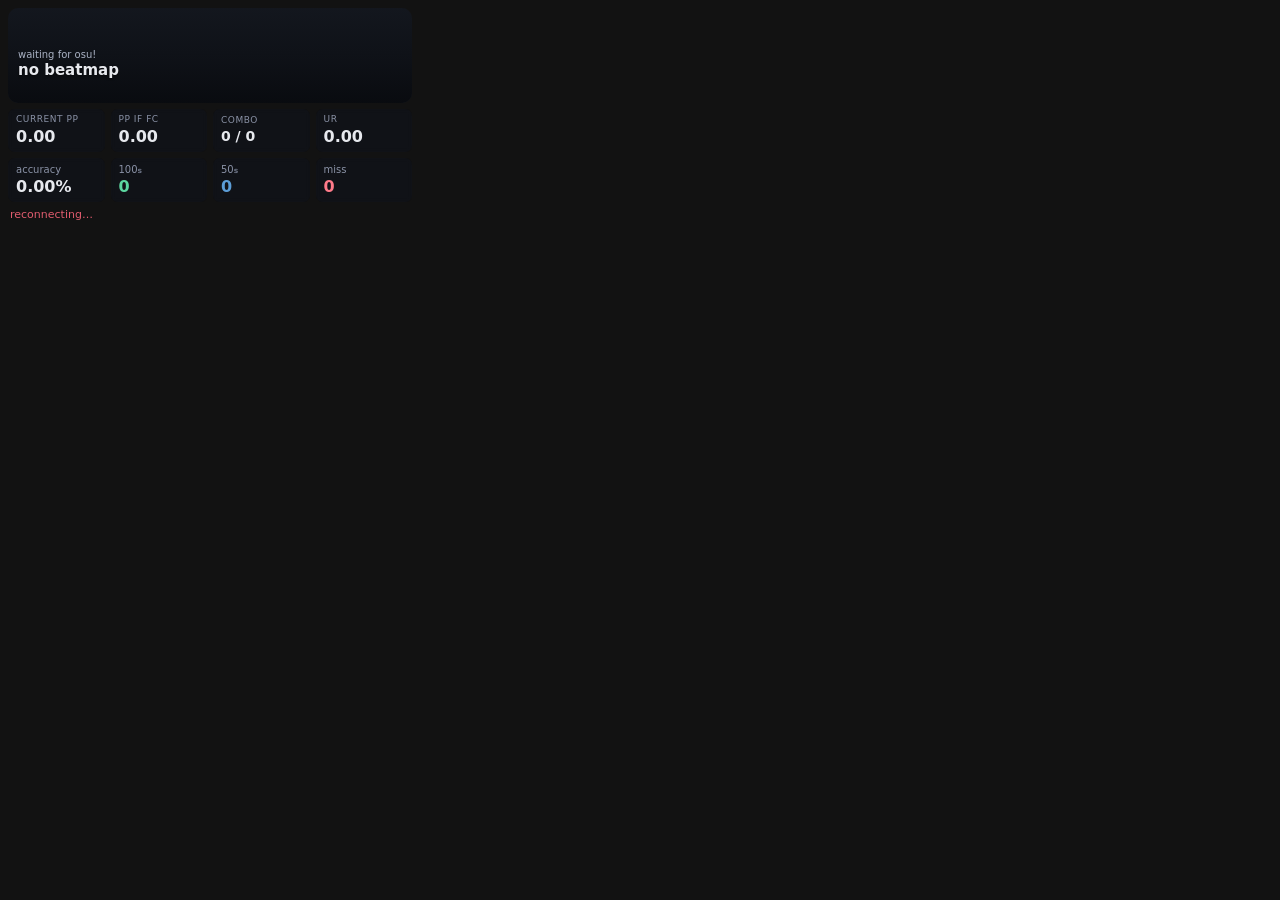
==== browser_overlays/rtosu Example/index.html @ 7a3bafbb "feat(overlays): host tosu v2 compatible browser overlays for OBS Adds browser_overlays/, a directory" ====
<!DOCTYPE html>
<html lang="en">
<head>
<meta charset="utf-8">
<title>rtosu Example</title>
<link rel="stylesheet" href="index.css">
<script src="index.js" defer></script>
</head>
<body>
<div class="panel">
  <!-- Map art is stretched across the whole header so it reads as a banner
       rather than a thumbnail. The gradient keeps the text legible. -->
  <header class="banner" id="banner">
    <div class="banner-text">
      <div class="artist" id="artist">waiting for osu!</div>
      <div class="title" id="title">no beatmap</div>
      <div class="diff" id="diff">&nbsp;</div>
    </div>
  </header>

  <div class="stats">
    <div class="stat">
      <span class="label">current pp</span>
      <span class="value" id="pp">0.00</span>
    </div>
    <div class="stat">
      <span class="label">pp if FC</span>
      <span class="value" id="ppfc">0.00</span>
    </div>
    <div class="stat stat-combo">
      <span class="label">combo</span>
      <span class="value" id="combo">0 / 0</span>
    </div>
    <div class="stat">
      <span class="label">ur</span>
      <span class="value" id="ur">0.00</span>
    </div>
  </div>

  <div class="stats hits" id="hitsRow">
    <div class="stat hit hit-acc">
      <span class="label label-plain">accuracy</span>
      <span class="value" id="acc">0.00%</span>
    </div>
    <div class="stat hit hit-100">
      <span class="label label-plain">100<span class="unit">s</span></span>
      <span class="value" id="hit100">0</span>
    </div>
    <div class="stat hit hit-50">
      <span class="label label-plain">50<span class="unit">s</span></span>
      <span class="value" id="hit50">0</span>
    </div>
    <div class="stat hit hit-miss">
      <span class="label label-plain">miss</span>
      <span class="value" id="hitMiss">0</span>
    </div>
  </div>

  <div class="tourney" id="tourney" hidden>
    <div class="tourney-title">tournament clients <span class="count" id="clientCount"></span></div>
    <div class="players" id="players"></div>
  </div>

  <footer class="footer">
    <span class="state" id="state">connecting&hellip;</span>
    <span class="mods" id="mods" hidden></span>
  </footer>
</div>
</body>
</html>
---- browser_overlays/rtosu Example/index.css ----
/* rtosu Example overlay.
 *
 * Fully transparent: the panel has no fill, border, or shadow, so only the
 * stat cards float over the stream. The map art is stretched across the whole
 * header as a cover banner.
 *
 * Sizing follows the Resolution in metadata.txt (420x230).
 */

:root {
  color-scheme: dark;
}

* {
  box-sizing: border-box;
  margin: 0;
  padding: 0;
}

html,
body {
  width: 420px;
  height: 230px;
  overflow: hidden;
  background: transparent;
  font: 14px/1.3 "Segoe UI", system-ui, sans-serif;
  color: #e7e9ee;
  -webkit-font-smoothing: antialiased;
}

.panel {
  display: flex;
  flex-direction: column;
  gap: 6px;
  width: 420px;
  height: 230px;
  padding: 8px;
}

/* --- map banner --- */

.banner {
  display: flex;
  /* Grows to absorb the leftover height so the art fills the whole element. */
  flex: 1 1 auto;
  min-height: 76px;
  align-items: flex-end;
  padding: 8px 10px;
  border-radius: 10px;
  /* Filled in by JS with the loaded map's background. */
  background: #161a22 center/cover no-repeat;
  /* Scrim so the text stays readable over any artwork. */
  position: relative;
  isolation: isolate;
}

.banner::before {
  content: "";
  position: absolute;
  inset: 0;
  z-index: -1;
  border-radius: inherit;
  background: linear-gradient(
    to top,
    rgba(8, 10, 14, 0.92) 0%,
    rgba(8, 10, 14, 0.55) 45%,
    rgba(8, 10, 14, 0.2) 100%
  );
}

.banner-text {
  min-width: 0;
}

.artist {
  font-size: 10px;
  color: #aab2c4;
  white-space: nowrap;
  overflow: hidden;
  text-overflow: ellipsis;
}

.title {
  font-size: 15px;
  font-weight: 600;
  white-space: nowrap;
  overflow: hidden;
  text-overflow: ellipsis;
  text-shadow: 0 1px 3px rgba(0, 0, 0, 0.7);
}

.diff {
  font-size: 11px;
  font-weight: 600;
}

/* --- stat cards --- */

.stats {
  display: grid;
  flex: 0 0 auto;
  grid-template-columns: repeat(4, 1fr);
  gap: 6px;
}

/* A tournament client list takes the place of the hit counts. */
body.tournament .stats.hits {
  display: none;
}

.stat {
  display: flex;
  flex-direction: column;
  gap: 1px;
  padding: 5px 8px;
  border-radius: 7px;
  background: rgba(16, 19, 25, 0.72);
  backdrop-filter: blur(2px);
}

/* Keep the stat cards a uniform height even if a value is wide. */
.stat {
  justify-content: center;
}

.label {
  font-size: 9px;
  text-transform: uppercase;
  letter-spacing: 0.06em;
  color: #8b93a7;
}

/* Judgement labels read as counts, not headings. Uppercasing turned "50s" into
 * "50S", which is easy to misread as "505" at a distance. */
.label-plain {
  text-transform: none;
  letter-spacing: 0;
  font-size: 10px;
}

/* The plural marker is set smaller so it never competes with the digits. */
.unit {
  font-size: 7.5px;
  font-weight: 600;
  color: #6d7486;
}

.value {
  font-size: 16px;
  font-weight: 600;
  line-height: 1.25;
  font-variant-numeric: tabular-nums;
  /* Two numbers must never wrap, or the row heights drift apart. */
  white-space: nowrap;
}

/* Combo carries two numbers, so it needs a little less type. */
.stat-combo .value {
  font-size: 14px;
}

/* osu! judgement colours */
.hit-100 .value {
  color: #5cd6a0;
}

.hit-50 .value {
  color: #5c9dd6;
}

.hit-miss .value {
  color: #ff7b8a;
}

/* A miss count of zero should not shout. */
.hit-miss.quiet .value {
  color: #6b7280;
}

/* Accuracy is coloured by the current grade, which JS sets inline. The
 * ungraded state keeps the default text colour. */
.hit-acc .value {
  color: #e7e9ee;
}

.hit-acc.graded .value {
  color: inherit;
}

/* --- tournament client list --- */

.tourney {
  display: flex;
  flex: 1 1 auto;
  flex-direction: column;
  gap: 3px;
  min-height: 0;
  padding: 6px 8px;
  border-radius: 8px;
  background: rgba(16, 19, 25, 0.72);
}

.tourney[hidden] {
  display: none;
}

.tourney-title {
  flex: 0 0 auto;
  font-size: 9px;
  text-transform: uppercase;
  letter-spacing: 0.06em;
  color: #8b93a7;
}

.tourney-title .count {
  color: #b6bdcd;
}

.players {
  display: flex;
  flex: 1 1 auto;
  flex-direction: column;
  gap: 2px;
  min-height: 0;
  overflow: hidden;
  /* A tournament can have more players than fit, so fade the cut-off row
   * instead of slicing a row in half. */
  -webkit-mask-image: linear-gradient(to bottom, #000 calc(100% - 12px), transparent 100%);
  mask-image: linear-gradient(to bottom, #000 calc(100% - 12px), transparent 100%);
}

.player {
  display: grid;
  flex: 0 0 auto;
  grid-template-columns: 1fr auto auto;
  gap: 10px;
  font-size: 11px;
  font-variant-numeric: tabular-nums;
}

.player .name {
  white-space: nowrap;
  overflow: hidden;
  text-overflow: ellipsis;
}

/* Marks the client whose play the top row is showing. */
.player .featured {
  color: #ffb26b;
  margin-right: 3px;
}

/* --- footer --- */

.footer {
  display: flex;
  flex: 0 0 auto;
  justify-content: space-between;
  align-items: baseline;
  gap: 8px;
  padding: 0 2px;
  font-size: 11px;
  color: #8b93a7;
}

.state {
  white-space: nowrap;
  overflow: hidden;
  text-overflow: ellipsis;
  font-variant-numeric: tabular-nums;
}

.state.offline {
  color: #e05c6e;
}

/* No mod selected is not a mod, so nothing is shown. */
.mods {
  flex: 0 0 auto;
  color: #ffb26b;
  font-weight: 600;
}

.mods[hidden] {
  display: none;
}
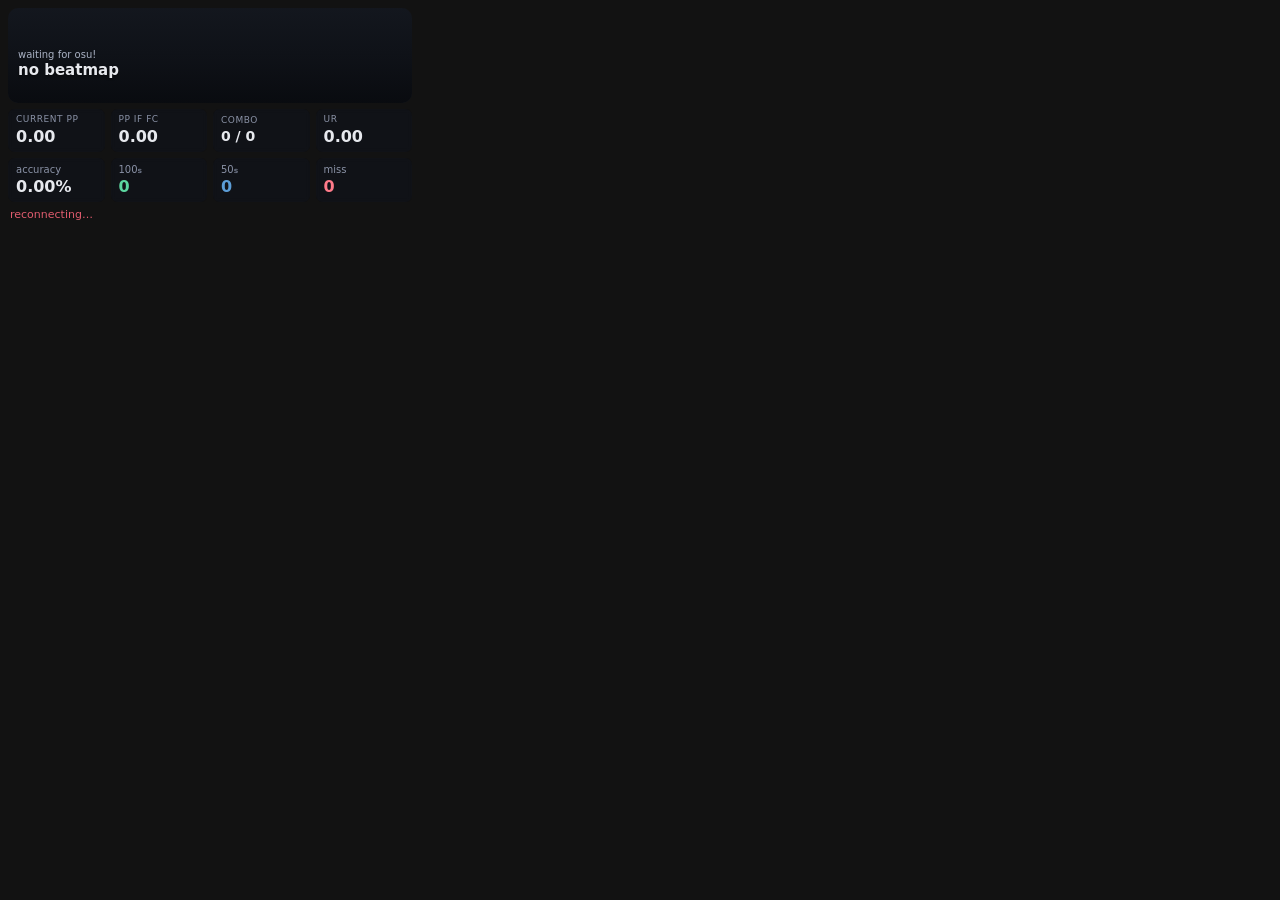
==== commit 366fec31: "fix(overlays): romanized titles, difficulty and mapper, and right-anchored columns Presentation fixe" ====
--- a/browser_overlays/rtosu Example/index.html
+++ b/browser_overlays/rtosu Example/index.html
@@ -14,7 +14,10 @@
     <div class="banner-text">
       <div class="artist" id="artist">waiting for osu!</div>
       <div class="title" id="title">no beatmap</div>
-      <div class="diff" id="diff">&nbsp;</div>
+      <div class="banner-foot">
+        <span class="sub" id="sub">&nbsp;</span>
+        <span class="diff" id="diff">&nbsp;</span>
+      </div>
     </div>
   </header>
 
--- a/browser_overlays/rtosu Example/index.css
+++ b/browser_overlays/rtosu Example/index.css
@@ -89,7 +89,24 @@
   text-shadow: 0 1px 3px rgba(0, 0, 0, 0.7);
 }
 
+/* Difficulty and mapper share a line with the star rating. */
+.banner-foot {
+  display: flex;
+  align-items: baseline;
+  gap: 8px;
+  min-width: 0;
+}
+
+.sub {
+  font-size: 11px;
+  color: #aab2c4;
+  white-space: nowrap;
+  overflow: hidden;
+  text-overflow: ellipsis;
+}
+
 .diff {
+  flex: 0 0 auto;
   font-size: 11px;
   font-weight: 600;
 }
